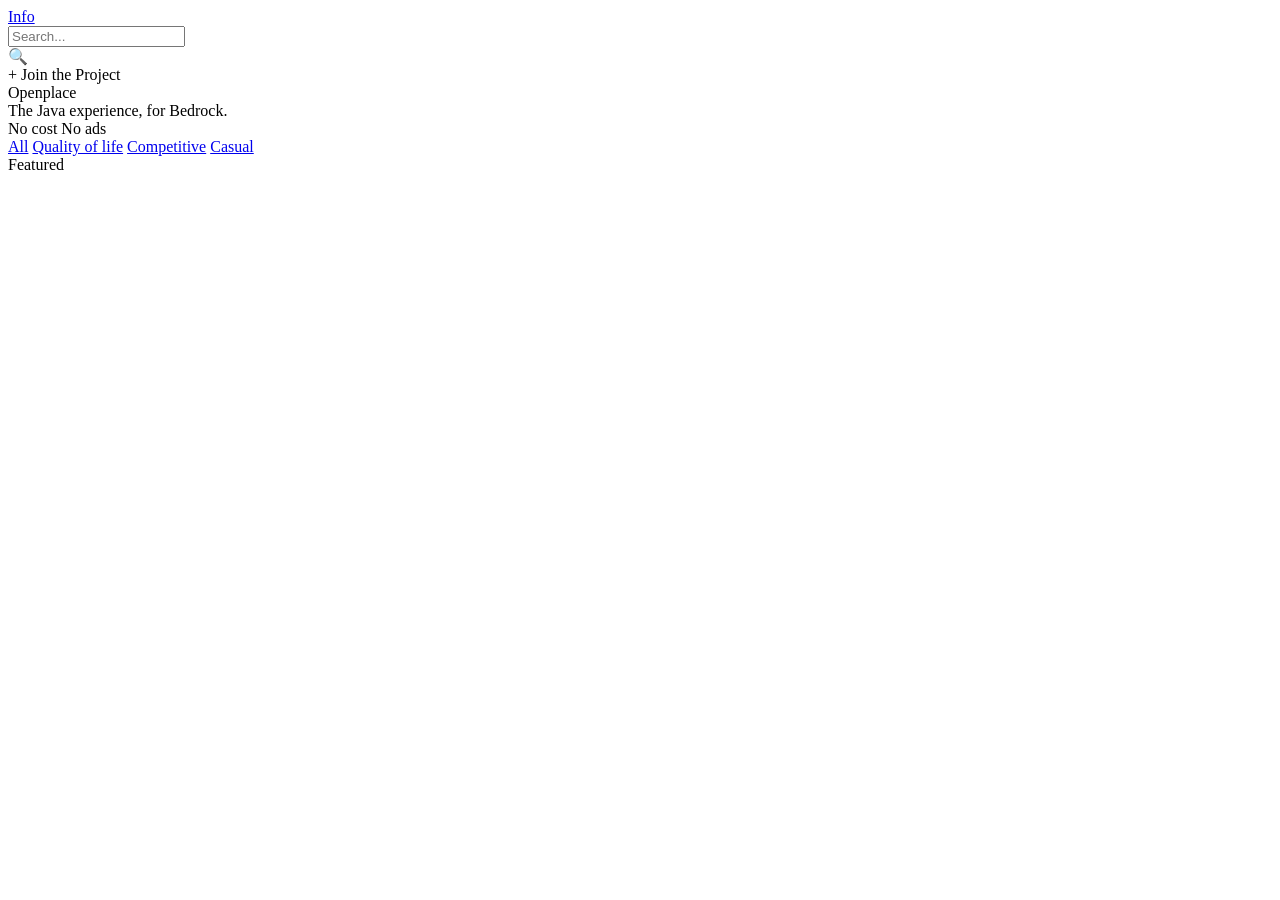
==== index.html @ 9c441bb8 "Create index.html" ====
<!DOCTYPE html>
<html lang="en">
<head>
<meta charset="UTF-8">
<meta name="viewport" content="width=device-width, initial-scale=1.0">
<title>Openplace</title>
<link href="https://fonts.googleapis.com/css2?family=Noto+Sans:wght@400;700;900&display=swap" rel="stylesheet">
<link rel="stylesheet" href="styles.css">
</head>
<body>

<!-- TOPBAR -->
<div class="topbar">
  <div class="topbar-inner">
    <a href="info.html" class="tb-info">Info</a>
    <div class="tb-search">
      <input type="text" placeholder="Search...">
      <div class="tb-search-btn">🔍</div>
    </div>
    <div class="tb-join">+ Join the Project</div>
  </div>
</div>

<!-- LAYOUT -->
<div class="layout">
  <div class="scroll" id="scroll">
    <div class="mw">

      <!-- HERO BANNER -->
      <div class="hero-banner">
        <div class="hero-banner-inner">
          <div class="hero-title">Open<span>place</span></div>
          <div class="hero-sub">The Java experience, for Bedrock.</div>
          <div class="hero-tags">
            <span class="hero-tag green">No cost</span>
            <span class="hero-tag silver">No ads</span>
          </div>
        </div>
      </div>

      <div class="cat-bar">
        <a href="index.html?filter=all" class="cat-tab active" data-filter="all"><span class="cat-tab-icon"></span>All</a>
        <a href="index.html?filter=quality-of-life" class="cat-tab" data-filter="quality-of-life"><span class="cat-tab-icon"></span>Quality of life</a>
        <a href="index.html?filter=competitive" class="cat-tab" data-filter="competitive"><span class="cat-tab-icon"></span>Competitive</a>
        <a href="index.html?filter=casual" class="cat-tab" data-filter="casual"><span class="cat-tab-icon"></span>Casual</a>
      </div>
      <div class="cat-divider"></div>
      
      <div class="listing">
        <div class="listing-hd">Featured</div>
        <div class="listing-grid" id="listing-grid">
          <!-- Cards will be generated by JS from data attributes -->
        </div>
      </div>

    </div>
  </div>
</div>

<script src="addons-data.js"></script>
<script src="main.js"></script>
</body>
</html>
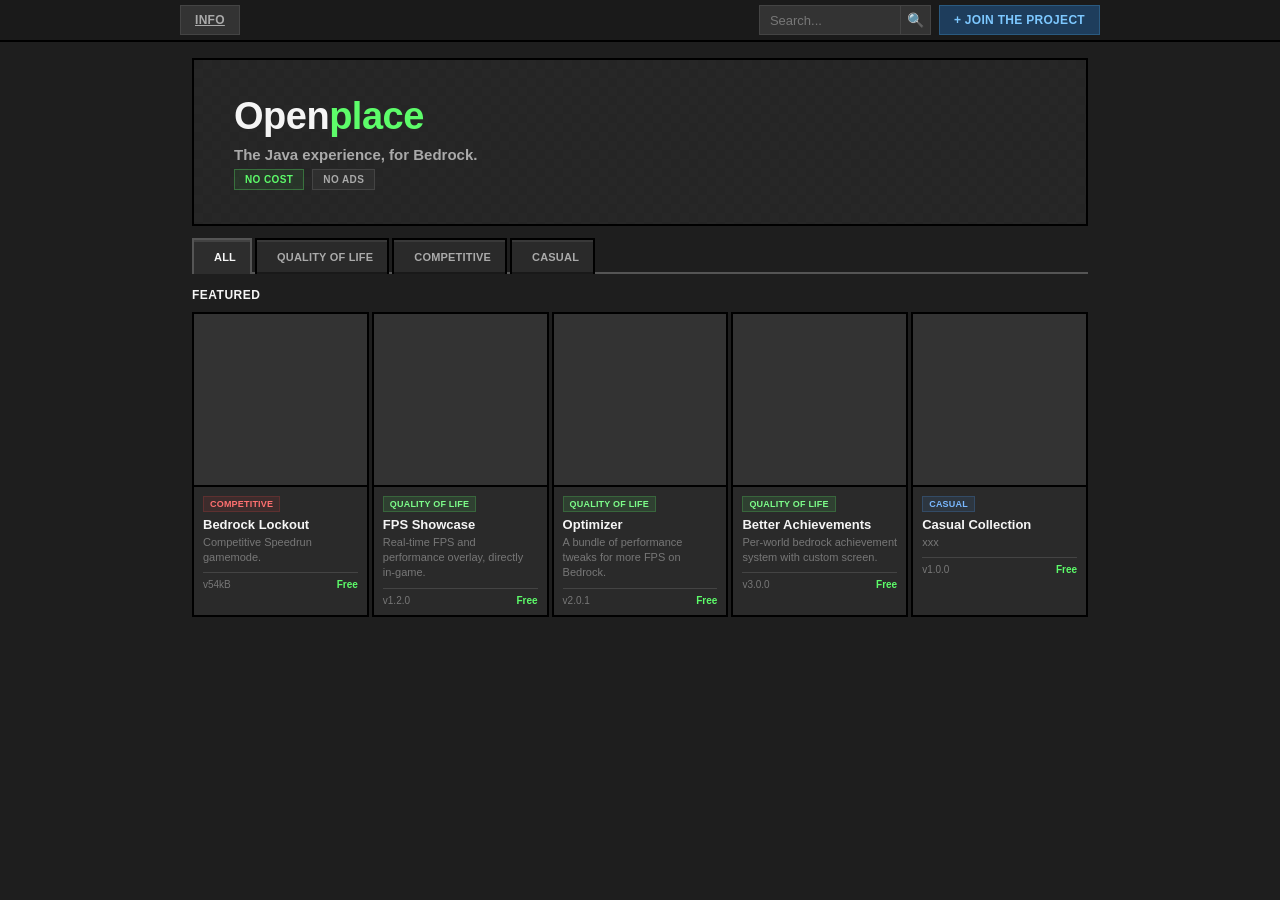
==== commit c616c2fc: "Update index.html" ====
--- a/index.html
+++ b/index.html
@@ -57,7 +57,7 @@
   </div>
 </div>
 
-<script src="addons-data.js"></script>
+<script src="addon-data.js"></script>
 <script src="main.js"></script>
 </body>
 </html>
--- a/styles.css
+++ b/styles.css
@@ -0,0 +1,235 @@
+
+:root {
+  --bg: #1e1e1e;
+  --panel: #2a2a2a;
+  --panel2: #333;
+  --border: #111;
+  --border2: #444;
+  --white: #f5f5f5;
+  --silver: #aaa;
+  --silver2: #777;
+  --green: #5dfc6a;
+  --accent: #ffd84d;
+  --body: 'Noto Sans', sans-serif;
+  --max: 920px;
+}
+
+* { margin:0; padding:0; box-sizing:border-box; }
+html, body { height:100%; overflow:hidden; background:var(--bg); color:var(--white); font-family:var(--body); font-size:13px; }
+
+/* ── TOPBAR ── */
+.topbar {
+  height:42px; background:#1a1a1a; border-bottom:2px solid #000;
+  display:flex; align-items:center; justify-content:center;
+  padding:0 12px; flex-shrink:0;
+}
+.topbar-inner { width:100%; max-width:var(--max); display:flex; align-items:center; gap:8px; }
+.tb-info {
+  display:flex; align-items:center; height:30px; padding:0 14px;
+  background:var(--panel2); border:1px solid var(--border2); color:var(--silver);
+  font-size:12px; font-weight:700; cursor:pointer; text-transform:uppercase; letter-spacing:.3px;
+  margin-right:auto; transition:background .1s, color .1s;
+}
+.tb-info:hover { background:#3a3a3a; color:var(--white); }
+.tb-search { display:flex; align-items:center; background:var(--panel2); border:1px solid var(--border2); height:30px; }
+.tb-search input { background:none; border:none; outline:none; font-family:var(--body); font-size:13px; color:var(--white); padding:0 10px; width:140px; }
+.tb-search input::placeholder { color:var(--silver2); }
+.tb-search-btn { width:30px; height:30px; display:flex; align-items:center; justify-content:center; color:var(--silver); font-size:14px; border-left:1px solid var(--border2); cursor:pointer; }
+.tb-join {
+  display:flex; align-items:center; height:30px; padding:0 14px;
+  background:#1e3d5c; border:1px solid #2a5a80; color:#7dc8ff;
+  font-size:12px; font-weight:700; cursor:pointer; text-transform:uppercase; letter-spacing:.3px;
+  transition:background .1s;
+}
+.tb-join:hover { background:#2a5478; }
+
+/* ── LAYOUT ── */
+.layout { height:calc(100vh - 42px); display:flex; flex-direction:column; overflow:hidden; }
+.scroll { flex:1; overflow-y:auto; overflow-x:hidden; }
+.scroll::-webkit-scrollbar { width:6px; }
+.scroll::-webkit-scrollbar-track { background:#111; }
+.scroll::-webkit-scrollbar-thumb { background:#444; }
+
+/* ── CENTERED WRAPPER ── */
+.mw { max-width:var(--max); margin:0 auto; width:100%; padding:0 12px; }
+
+/* ── PAGES ── */
+#page-home { display:block; }
+#page-addon { display:none; }
+#page-info { display:none; }
+
+/* ── HERO BANNER ── */
+.hero-banner {
+  margin:16px 0 0;
+  background:var(--panel);
+  border:2px solid #000;
+  padding:36px 40px 34px;
+  display:flex;
+  flex-direction:column;
+  gap:10px;
+  position:relative;
+  overflow:hidden;
+}
+.hero-banner::before {
+  content:'';
+  position:absolute;
+  inset:0;
+  background:repeating-conic-gradient(#232323 0% 25%, #1e1e1e 0% 50%) 0 0/18px 18px;
+  opacity:.45;
+}
+.hero-banner-inner { position:relative; z-index:1; }
+.hero-title {
+  font-size:38px;
+  font-weight:900;
+  color:var(--white);
+  letter-spacing:-.5px;
+  line-height:1.1;
+  margin-bottom:8px;
+}
+.hero-title span { color:var(--green); }
+.hero-sub {
+  font-size:15px;
+  font-weight:700;
+  color:var(--silver);
+  margin-bottom:4px;
+}
+.hero-tags {
+  display:flex;
+  gap:8px;
+  margin-top:6px;
+}
+.hero-tag {
+  font-size:10px;
+  font-weight:700;
+  text-transform:uppercase;
+  letter-spacing:.4px;
+  padding:4px 10px;
+  border:1px solid;
+}
+.hero-tag.green { color:var(--green); border-color:rgba(93,252,106,.3); background:rgba(93,252,106,.07); }
+.hero-tag.silver { color:var(--silver); border-color:var(--border2); background:rgba(255,255,255,.04); }
+
+/* ── CATEGORY TABS ── */
+.cat-bar { display:flex; gap:3px; padding-top:10px; }
+.cat-divider { height:2px; background:#555; }
+.cat-tab {
+  display:flex; align-items:center; gap:6px; padding:0 14px; height:36px;
+  cursor:pointer; font-size:11px; font-weight:700; color:var(--silver);
+  background:var(--panel); border:2px solid #000; border-bottom:none;
+  text-transform:uppercase; letter-spacing:.2px;
+  box-shadow:inset 0 2px 0 rgba(255,255,255,.07), inset 0 -2px 0 rgba(0,0,0,.4);
+  transition:background .1s, color .1s;
+  position:relative; bottom:-2px;
+}
+.cat-tab:hover { background:var(--panel2); color:var(--white); }
+.cat-tab.active {
+  background:#2d2d2d; border-color:#555 #555 transparent #555;
+  color:var(--white); box-shadow:inset 0 2px 0 rgba(255,255,255,.1);
+}
+.cat-tab-icon { font-size:15px; }
+
+/* ── LISTING ── */
+.listing { padding:14px 0 40px; }
+.listing-hd { font-size:12px; font-weight:900; color:var(--white); text-transform:uppercase; letter-spacing:.5px; margin-bottom:10px; }
+.listing-grid { display:grid; grid-template-columns:repeat(auto-fill,minmax(170px,1fr)); gap:3px; }
+.list-card {
+  background:var(--panel); border:2px solid #000; cursor:pointer; overflow:hidden;
+  transition:border-color .1s, transform .1s;
+}
+.list-card:hover { transform:translateY(-2px); border-color:#555; }
+.list-thumb {
+  aspect-ratio:1; background:var(--panel2); display:flex; align-items:center;
+  justify-content:center; font-size:44px; border-bottom:2px solid #000;
+}
+.list-info { padding:8px 9px 9px; }
+.list-tag {
+  display:inline-block; font-size:9px; font-weight:700; padding:2px 6px; margin-bottom:5px;
+  text-transform:uppercase; letter-spacing:.2px;
+}
+.list-tag.quality-of-life { background:rgba(93,252,106,.1); color:#7dfc8a; border:1px solid rgba(93,252,106,.2); }
+.list-tag.competitive { background:rgba(224,64,64,.1); color:#ff7070; border:1px solid rgba(224,64,64,.2); }
+.list-tag.casual { background:rgba(74,158,255,.1); color:#7ab8ff; border:1px solid rgba(74,158,255,.2); }
+.list-name { font-size:13px; font-weight:700; color:var(--white); margin-bottom:3px; white-space:nowrap; overflow:hidden; text-overflow:ellipsis; }
+.list-sub { font-size:11px; color:var(--silver2); line-height:1.4; }
+.list-row { display:flex; align-items:center; justify-content:space-between; margin-top:7px; padding-top:6px; border-top:1px solid var(--border2); }
+.list-ver { font-size:10px; color:var(--silver2); }
+.list-free { font-size:10px; font-weight:700; color:var(--green); }
+
+/* ── DETAIL ── */
+.detail-page { padding:14px 0 40px; }
+.back-btn {
+  display:inline-flex; align-items:center; gap:8px; font-size:12px; font-weight:700;
+  color:var(--silver); background:var(--panel); border:2px solid var(--border2);
+  padding:7px 14px; cursor:pointer; margin-bottom:12px; text-transform:uppercase;
+  box-shadow:inset 0 2px 0 rgba(255,255,255,.06), inset 0 -2px 0 rgba(0,0,0,.4); transition:all .1s;
+}
+.back-btn:hover { color:var(--white); background:var(--panel2); }
+.detail-hero { display:grid; grid-template-columns:1.3fr 1fr; gap:3px; margin-bottom:3px; }
+.detail-art {
+  background:var(--panel); border:2px solid #000; display:flex; align-items:center;
+  justify-content:center; font-size:90px; min-height:210px; position:relative; overflow:hidden;
+}
+.detail-art::before { content:''; position:absolute; inset:0; background:repeating-conic-gradient(#222 0% 25%,#1a1a1a 0% 50%) 0 0/14px 14px; opacity:.5; }
+.detail-art span { position:relative; z-index:1; filter:drop-shadow(0 5px 0 rgba(0,0,0,.8)); }
+.detail-panel { background:var(--panel); border:2px solid #000; padding:16px; display:flex; flex-direction:column; }
+.detail-title { font-size:17px; font-weight:900; color:var(--white); line-height:1.4; margin:6px 0 8px; }
+.detail-desc { font-size:12px; color:var(--silver); line-height:1.65; flex:1; margin-bottom:12px; }
+.detail-meta { display:grid; grid-template-columns:repeat(4,1fr); gap:2px; margin-bottom:12px; }
+.meta-cell { background:var(--panel2); border:1px solid var(--border2); padding:7px; }
+.meta-lbl { font-size:9px; font-weight:700; color:var(--silver2); text-transform:uppercase; letter-spacing:.4px; margin-bottom:3px; }
+.meta-val { font-size:12px; font-weight:700; color:var(--white); }
+.meta-val.free { color:var(--green); }
+.dl-btn {
+  display:block; font-size:12px; font-weight:900; text-align:center; padding:13px;
+  background:#3a7a40; color:var(--white); cursor:pointer; text-decoration:none; text-transform:uppercase;
+  border:2px solid #2a5a2e;
+  box-shadow:inset 0 2px 0 rgba(255,255,255,.1), inset 0 -3px 0 rgba(0,0,0,.4), 0 4px 0 #1a3a1e;
+  transition:all .1s;
+}
+.dl-btn:hover { background:#4a9a50; transform:translateY(-1px); }
+.dl-btn:active { transform:translateY(2px); box-shadow:inset 0 2px 0 rgba(255,255,255,.08), 0 2px 0 #1a3a1e; }
+.sec { background:var(--panel); border:2px solid #000; padding:16px; margin-bottom:3px; }
+.sec-hd { font-size:10px; font-weight:900; color:var(--white); text-transform:uppercase; letter-spacing:1px; margin-bottom:12px; display:flex; align-items:center; gap:10px; }
+.sec-hd::after { content:''; flex:1; height:1px; background:var(--border2); }
+.feat-grid { display:grid; grid-template-columns:repeat(auto-fill,minmax(160px,1fr)); gap:3px; }
+.feat-item { display:flex; align-items:flex-start; gap:8px; padding:8px; background:var(--panel2); border:1px solid var(--border2); }
+.feat-bullet { font-size:11px; color:var(--green); flex-shrink:0; margin-top:1px; }
+.feat-txt { font-size:12px; color:var(--silver); line-height:1.45; }
+.shots-grid { display:grid; grid-template-columns:repeat(3,1fr); gap:3px; }
+.shot { aspect-ratio:16/9; background:var(--panel2); border:1px solid var(--border2); display:flex; flex-direction:column; align-items:center; justify-content:center; gap:5px; }
+.shot-icon { font-size:20px; }
+.shot-lbl { font-size:9px; font-weight:700; color:var(--silver2); text-transform:uppercase; }
+.cl-list { display:flex; flex-direction:column; gap:10px; }
+.cl-row { display:flex; gap:14px; padding-bottom:10px; border-bottom:1px solid var(--border2); }
+.cl-row:last-child { border-bottom:none; }
+.cl-ver { font-size:10px; font-weight:700; color:var(--accent); min-width:44px; padding-top:2px; }
+.cl-items { display:flex; flex-direction:column; gap:5px; }
+.cl-item { font-size:12px; color:var(--silver); display:flex; align-items:flex-start; gap:8px; }
+.cl-item::before { content:'—'; color:var(--border2); flex-shrink:0; }
+/* ── INFO PAGE ── */
+.info-page { padding:14px 0 40px; }
+.info-section { background:var(--panel); border:2px solid #000; padding:20px; margin-bottom:3px; }
+.info-title { font-size:22px; font-weight:900; color:var(--white); margin-bottom:4px; }
+.info-title span { color:var(--green); }
+.info-tagline { font-size:13px; color:var(--silver); margin-bottom:16px; }
+.info-body { font-size:12px; color:var(--silver); line-height:1.75; }
+.info-grid { display:grid; grid-template-columns:repeat(auto-fill,minmax(200px,1fr)); gap:3px; margin-top:12px; }
+.info-cell { background:var(--panel2); border:1px solid var(--border2); padding:12px 14px; }
+.info-cell-lbl { font-size:9px; font-weight:700; color:var(--silver2); text-transform:uppercase; letter-spacing:.4px; margin-bottom:4px; }
+.info-cell-val { font-size:13px; font-weight:700; color:var(--white); }
+.info-cell-val.green { color:var(--green); }
+
+@keyframes fadeUp { from{opacity:0;transform:translateY(8px)} to{opacity:1;transform:translateY(0)} }
+
+
+/* Add link styling for cards */
+.list-card {
+  text-decoration: none;
+  color: inherit;
+  display: block;
+}
+
+/* Add this to make tab links look like buttons */
+.cat-tab {
+  text-decoration: none;
+}
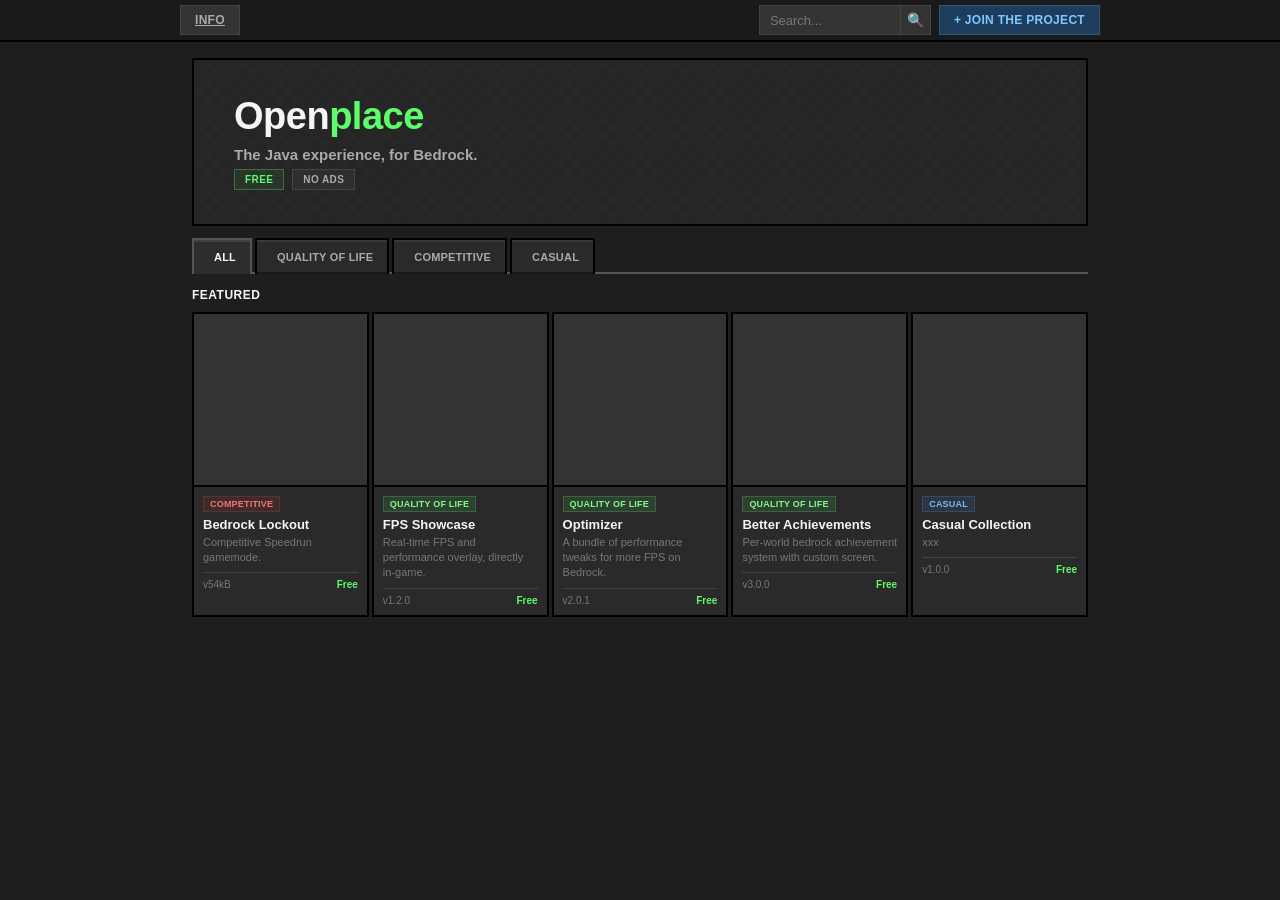
==== commit 41407d48: "Update index.html" ====
--- a/index.html
+++ b/index.html
@@ -32,7 +32,7 @@
           <div class="hero-title">Open<span>place</span></div>
           <div class="hero-sub">The Java experience, for Bedrock.</div>
           <div class="hero-tags">
-            <span class="hero-tag green">No cost</span>
+            <span class="hero-tag green">Free</span>
             <span class="hero-tag silver">No ads</span>
           </div>
         </div>
